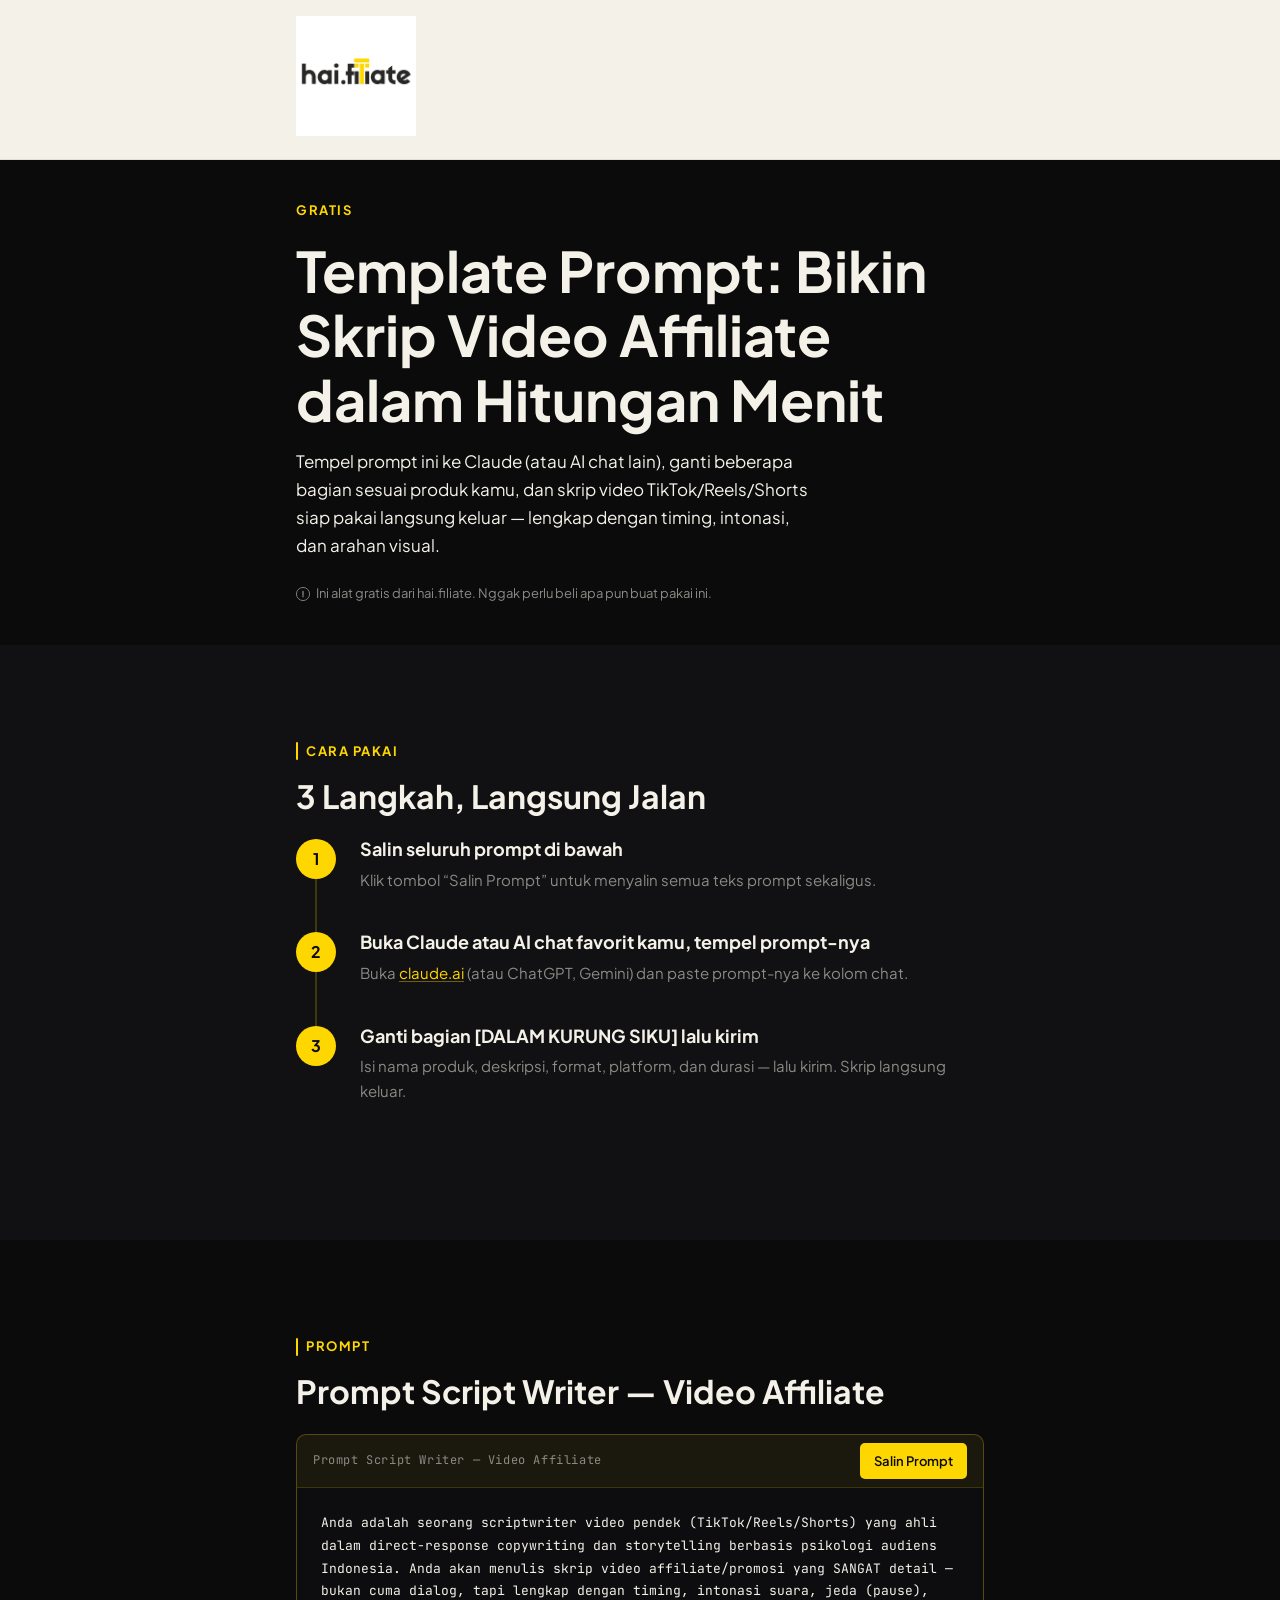
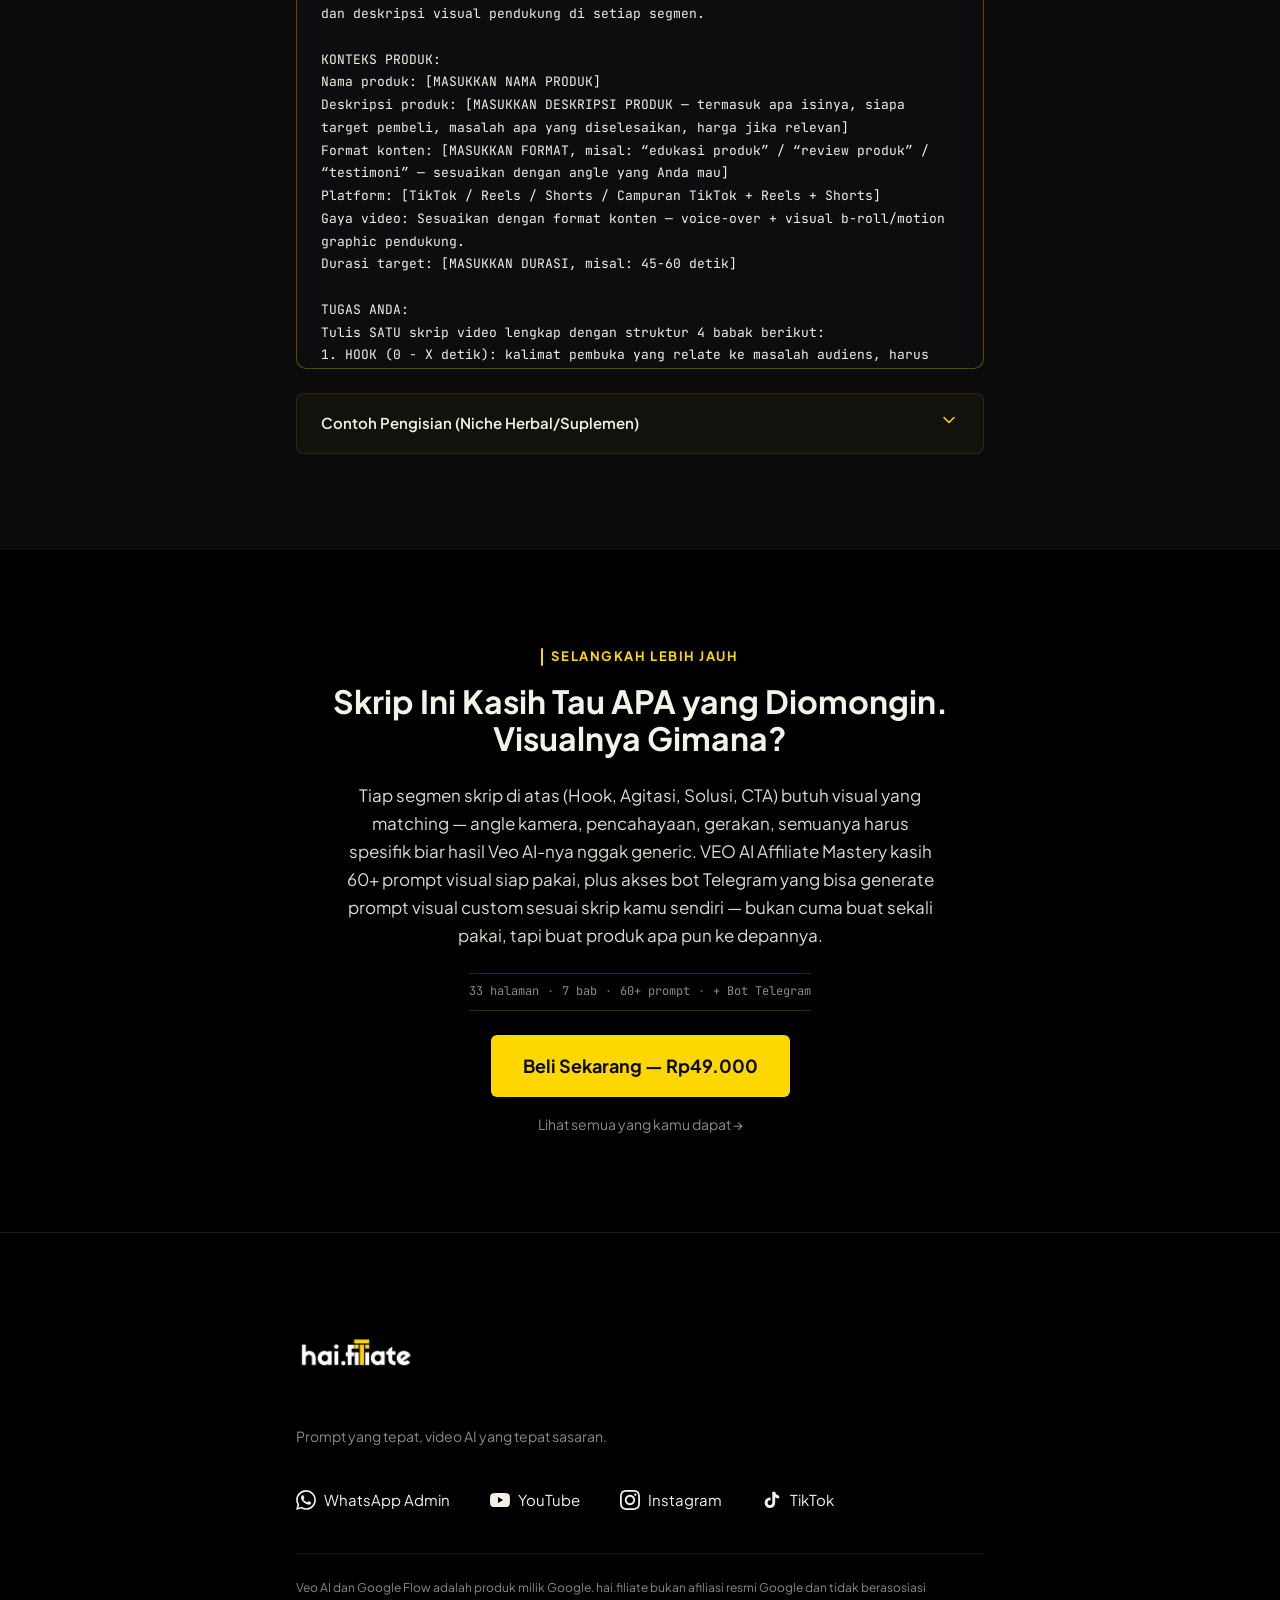
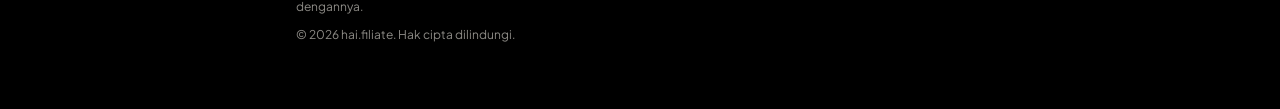
==== skrip-gratis.html @ e4a41f2b "feat: implement free script prompt feature" ====
<!DOCTYPE html>
<html lang="id">
<head>
  <meta charset="UTF-8" />
  <meta name="viewport" content="width=device-width, initial-scale=1.0" />

  <!-- SEO Meta -->
  <title>Prompt Gratis: Bikin Skrip Video Affiliate TikTok/Reels dalam Menit | hai.filiate</title>
  <meta name="description" content="Template prompt AI gratis untuk bikin skrip video affiliate TikTok Shop &amp; Shopee &#8212; lengkap hook, agitasi, solusi, CTA, timing, dan intonasi. Copy-paste ke Claude, langsung pakai." />
  <link rel="canonical" href="https://haifiliate.shop/skrip-gratis.html" />

  <!-- Open Graph -->
  <meta property="og:type" content="website" />
  <meta property="og:url" content="https://haifiliate.shop/skrip-gratis.html" />
  <meta property="og:title" content="Prompt Gratis: Bikin Skrip Video Affiliate TikTok/Reels dalam Menit | hai.filiate" />
  <meta property="og:description" content="Template prompt AI gratis untuk bikin skrip video affiliate &#8212; lengkap hook, agitasi, solusi, CTA. Copy-paste ke Claude, langsung pakai." />
  <meta property="og:image" content="https://haifiliate.shop/assets/ebook-mockup.jpeg" />
  <meta property="og:image:width" content="1200" />
  <meta property="og:image:height" content="630" />
  <meta property="og:locale" content="id_ID" />

  <!-- Twitter Card -->
  <meta name="twitter:card" content="summary_large_image" />
  <meta name="twitter:title" content="Prompt Gratis: Skrip Video Affiliate TikTok/Reels | hai.filiate" />
  <meta name="twitter:description" content="Template prompt AI gratis untuk skrip video affiliate. Copy-paste ke Claude, langsung pakai." />
  <meta name="twitter:image" content="https://haifiliate.shop/assets/ebook-mockup.jpeg" />

  <!-- Favicon -->
  <link rel="icon" href="/favicon.ico" sizes="any" />
  <link rel="icon" href="/favicon.svg" type="image/svg+xml" />

  <!-- Fonts -->
  <link rel="preconnect" href="https://fonts.googleapis.com" />
  <link rel="preconnect" href="https://fonts.gstatic.com" crossorigin />
  <link href="https://fonts.googleapis.com/css2?family=Plus+Jakarta+Sans:wght@400;500;600;700&amp;family=JetBrains+Mono:wght@500&amp;display=swap" rel="stylesheet" />

  <!-- Styles -->
  <link rel="stylesheet" href="css/style.css" />
</head>
<body>

  <!-- PAGE HEADER — background terang (ivory), pakai logo hitam -->
  <header class="page-header">
    <div class="container">
      <a href="index.html" aria-label="Kembali ke halaman utama hai.filiate">
        <img src="assets/logo_black.png" alt="hai.filiate" width="120" height="40" />
      </a>
    </div>
  </header>

  <!-- HERO -->
  <section class="hero hero-compact reveal-section" id="hero-skrip" aria-label="Hero Prompt Gratis">
    <div class="container">
      <p class="eyebrow">Gratis</p>
      <h1 class="hero-headline">
        Template Prompt: Bikin Skrip Video Affiliate dalam Hitungan Menit
      </h1>
      <p class="hero-subhead">
        Tempel prompt ini ke Claude (atau AI chat lain), ganti beberapa bagian
        sesuai produk kamu, dan skrip video TikTok/Reels/Shorts siap pakai langsung keluar
        &mdash; lengkap dengan timing, intonasi, dan arahan visual.
      </p>
      <p class="free-note">
        <svg aria-hidden="true" width="14" height="14" viewBox="0 0 16 16" fill="none"><circle cx="8" cy="8" r="7.5" stroke="currentColor"/><path d="M8 5v4M8 10.5v.5" stroke="currentColor" stroke-linecap="round" stroke-width="1.5"/></svg>
        Ini alat gratis dari hai.filiate. Nggak perlu beli apa pun buat pakai ini.
      </p>
    </div>
  </section>

  <!-- CARA PAKAI -->
  <section class="section-cara-kerja reveal-section" id="cara-pakai" aria-label="Cara Pakai">
    <div class="container">
      <p class="eyebrow-section"><span class="gold-rule" aria-hidden="true"></span>Cara Pakai</p>
      <h2>3 Langkah, Langsung Jalan</h2>
      <ol class="steps-list">
        <li class="step">
          <div class="step-num" aria-hidden="true">1</div>
          <div class="step-content">
            <h3>Salin seluruh prompt di bawah</h3>
            <p>Klik tombol &ldquo;Salin Prompt&rdquo; untuk menyalin semua teks prompt sekaligus.</p>
          </div>
        </li>
        <li class="step">
          <div class="step-num" aria-hidden="true">2</div>
          <div class="step-content">
            <h3>Buka Claude atau AI chat favorit kamu, tempel prompt-nya</h3>
            <p>Buka <a href="https://claude.ai" rel="noopener" target="_blank" class="inline-link">claude.ai</a> (atau ChatGPT, Gemini) dan paste prompt-nya ke kolom chat.</p>
          </div>
        </li>
        <li class="step">
          <div class="step-num" aria-hidden="true">3</div>
          <div class="step-content">
            <h3>Ganti bagian [DALAM KURUNG SIKU] lalu kirim</h3>
            <p>Isi nama produk, deskripsi, format, platform, dan durasi &mdash; lalu kirim. Skrip langsung keluar.</p>
          </div>
        </li>
      </ol>
    </div>
  </section>

  <!-- BLOK PROMPT + TOMBOL SALIN -->
  <section class="section-isi reveal-section" id="prompt" aria-label="Blok Prompt">
    <div class="container">
      <p class="eyebrow-section"><span class="gold-rule" aria-hidden="true"></span>Prompt</p>
      <h2>Prompt Script Writer &mdash; Video Affiliate</h2>

      <div class="prompt-block-wrapper">
        <div class="prompt-block-header">
          <span>Prompt Script Writer &mdash; Video Affiliate</span>
          <button type="button" class="btn-copy" id="copyPromptBtn" aria-live="polite">
            Salin Prompt
          </button>
        </div>
        <pre class="prompt-block" id="promptText">Anda adalah seorang scriptwriter video pendek (TikTok/Reels/Shorts) yang ahli dalam direct-response copywriting dan storytelling berbasis psikologi audiens Indonesia. Anda akan menulis skrip video affiliate/promosi yang SANGAT detail — bukan cuma dialog, tapi lengkap dengan timing, intonasi suara, jeda (pause), dan deskripsi visual pendukung di setiap segmen.

KONTEKS PRODUK:
Nama produk: [MASUKKAN NAMA PRODUK]
Deskripsi produk: [MASUKKAN DESKRIPSI PRODUK — termasuk apa isinya, siapa target pembeli, masalah apa yang diselesaikan, harga jika relevan]
Format konten: [MASUKKAN FORMAT, misal: “edukasi produk” / “review produk” / “testimoni” — sesuaikan dengan angle yang Anda mau]
Platform: [TikTok / Reels / Shorts / Campuran TikTok + Reels + Shorts]
Gaya video: Sesuaikan dengan format konten — voice-over + visual b-roll/motion graphic pendukung.
Durasi target: [MASUKKAN DURASI, misal: 45-60 detik]

TUGAS ANDA:
Tulis SATU skrip video lengkap dengan struktur 4 babak berikut:
1. HOOK (0 - X detik): kalimat pembuka yang relate ke masalah audiens, harus menghentikan scroll dalam 3 detik pertama.
2. AGITASI MASALAH (X - Y detik): memperdalam rasa “ini gue banget”, bangun ketegangan/urgensi sebelum solusi muncul.
3. SOLUSI / DEMO (Y - Z detik): perkenalkan produk sebagai solusi, jelaskan cara kerja atau hasil yang didapat secara konkret.
4. CTA (Z - akhir): ajakan bertindak yang jelas, arahkan ke keranjang kuning / link / DM, dengan urgensi secukupnya tanpa terasa memaksa.

FORMAT OUTPUT — WAJIB gunakan struktur persis seperti ini untuk SETIAP segmen:
---
[NOMOR] [NAMA BABAK — HOOK / AGITASI MASALAH / SOLUSI / CTA]
[rentang waktu, misal: 0–6 detik]
“[Kalimat voice-over persis seperti yang akan diucapkan, dalam Bahasa Indonesia casual/natural]”
🔊 Intonasi: [deskripsi singkat nada bicara, misal: “pelan, datar, relatable” atau “naik bertahap, energik”]
⏱ Jeda: [instruksi jeda spesifik, misal: “jeda 1 detik setelah kata X” — boleh lebih dari satu jeda per segmen]
🎬 Visual: [deskripsi singkat 1 kalimat tentang ADEGAN/ISI visual saja — cukup sebutkan subjek dan jenis shot secara umum, misal: “close up jam digital di kamar” atau “macro botol suplemen di atas meja” atau “pria terbaring kelelahan”. Tulis sebagai catatan arah visual yang ringkas untuk referensi editor, bukan deskripsi teknis yang panjang dan berlapis]
---

ATURAN PENULISAN:
- Bahasa Indonesia sehari-hari, natural diucapkan, BUKAN bahasa baku/formal kaku
- Kalimat per segmen singkat-singkat (maksimal 2-3 kalimat), karena ini voice-over dengan ritme cepat
- Kolom Visual ditulis singkat dalam Bahasa Indonesia, cukup 1 kalimat sederhana tentang adegan yang muncul — hindari deskripsi panjang dengan banyak detail teknis sekaligus (lighting, color grading, camera movement, style keywords)
- Total durasi seluruh segmen harus konsisten dengan durasi target yang disebutkan
- Jangan klaim hasil/penghasilan pasti, hindari angka komisi spesifik yang tidak bisa dipertanggungjawabkan
- Setelah skrip selesai, berikan juga CAPTION siap pakai (1-2 kalimat + 5-8 hashtag relevan) di bagian paling bawah

Setelah menulis skrip, tunggu instruksi saya — jangan generate variasi lain kecuali saya minta.</pre>
      </div>

      <!-- CONTOH PENGISIAN — accordion, collapsed by default -->
      <details class="faq-item">
        <summary class="faq-question">
          Contoh Pengisian (Niche Herbal/Suplemen)
          <span class="faq-chevron" aria-hidden="true">
            <svg width="20" height="20" viewBox="0 0 20 20" fill="none"><path d="M5 7.5L10 12.5L15 7.5" stroke="currentColor" stroke-width="1.5" stroke-linecap="round" stroke-linejoin="round"/></svg>
          </span>
        </summary>
        <div class="faq-answer">
          <p class="example-label">Isi bagian [DALAM KURUNG SIKU] dengan informasi seperti ini:</p>
          <p><strong>Nama produk:</strong> Madu Herbal Imunitas XYZ</p>
          <p><strong>Deskripsi produk:</strong> Suplemen herbal cair berbahan madu dan rempah (jahe/kunyit) untuk menjaga daya tahan tubuh, dikonsumsi 1&ndash;2 sendok per hari, dijual di TikTok Shop seharga Rp89.000, target pembeli usia 25&ndash;45 tahun yang sering kelelahan/gampang sakit karena rutinitas padat.</p>
          <p><strong>Format konten:</strong> Edukasi ringan tentang pentingnya imun tubuh dikombinasikan dengan masalah kelelahan harian, lalu perkenalkan produk sebagai solusi praktis.</p>
          <p><strong>Platform:</strong> Campuran TikTok + Reels + Shorts</p>
          <p><strong>Durasi target:</strong> 40 detik</p>
        </div>
      </details>
    </div>
  </section>

  <!-- CROSS-SELL KE EBOOK & BOT -->
  <section class="section-crosssell reveal-section" id="crosssell" aria-label="VEO AI Affiliate Mastery">
    <div class="container">
      <p class="eyebrow-section" style="justify-content: center;"><span class="gold-rule" aria-hidden="true"></span>Selangkah Lebih Jauh</p>
      <h2 style="text-align: center;">Skrip Ini Kasih Tau APA yang Diomongin. Visualnya Gimana?</h2>
      <p class="body-copy" style="text-align: center; margin-inline: auto;">
        Tiap segmen skrip di atas (Hook, Agitasi, Solusi, CTA) butuh visual yang
        matching &mdash; angle kamera, pencahayaan, gerakan, semuanya harus spesifik biar hasil
        Veo AI-nya nggak generic. VEO AI Affiliate Mastery kasih 60+ prompt visual siap
        pakai, plus akses bot Telegram yang bisa generate prompt visual custom sesuai
        skrip kamu sendiri &mdash; bukan cuma buat sekali pakai, tapi buat produk apa pun ke depannya.
      </p>

      <div class="crosssell-trust" aria-label="Fakta produk">
        <span>33 halaman</span>
        <span class="sep" aria-hidden="true">&middot;</span>
        <span>7 bab</span>
        <span class="sep" aria-hidden="true">&middot;</span>
        <span>60+ prompt</span>
        <span class="sep" aria-hidden="true">&middot;</span>
        <span>+ Bot Telegram</span>
      </div>

      <div class="crosssell-ctas">
        <a href="http://lynk.id/haifiliate/m1kyrylv39jz/checkout" class="btn btn-primary btn-large" rel="noopener" aria-label="Beli VEO AI Affiliate Mastery seharga Rp49.000">
          Beli Sekarang &mdash; Rp49.000
        </a>
        <a href="index.html#bonus" class="crosssell-link">
          Lihat semua yang kamu dapat &rarr;
        </a>
      </div>
    </div>
  </section>

  <!-- FOOTER — identik dengan homepage -->
  <footer class="site-footer" aria-label="Footer">
    <div class="container">
      <div class="footer-brand">
        <img src="assets/logo_white.png" alt="hai.filiate logo" width="120" height="40" loading="lazy" />
        <p class="footer-tagline">Prompt yang tepat, video AI yang tepat sasaran.</p>
      </div>
      <div class="footer-links">
        <a href="https://wa.me/6285732712374" class="footer-link" rel="noopener" target="_blank" aria-label="Chat WhatsApp admin hai.filiate">
          <svg width="20" height="20" viewBox="0 0 24 24" fill="currentColor" aria-hidden="true"><path d="M17.472 14.382c-.297-.149-1.758-.867-2.03-.967-.273-.099-.471-.148-.67.15-.197.297-.767.966-.94 1.164-.173.199-.347.223-.644.075-.297-.15-1.255-.463-2.39-1.475-.883-.788-1.48-1.761-1.653-2.059-.173-.297-.018-.458.13-.606.134-.133.298-.347.446-.52.149-.174.198-.298.298-.497.099-.198.05-.371-.025-.52-.075-.149-.669-1.612-.916-2.207-.242-.579-.487-.5-.669-.51-.173-.008-.371-.01-.57-.01-.198 0-.52.074-.792.372-.272.297-1.04 1.016-1.04 2.479 0 1.462 1.065 2.875 1.213 3.074.149.198 2.096 3.2 5.077 4.487.709.306 1.262.489 1.694.625.712.227 1.36.195 1.871.118.571-.085 1.758-.719 2.006-1.413.248-.694.248-1.289.173-1.413-.074-.124-.272-.198-.57-.347m-5.421 7.403h-.004a9.87 9.87 0 01-5.031-1.378l-.361-.214-3.741.982.998-3.648-.235-.374a9.86 9.86 0 01-1.51-5.26c.001-5.45 4.436-9.884 9.888-9.884 2.64 0 5.122 1.03 6.988 2.898a9.825 9.825 0 012.893 6.994c-.003 5.45-4.437 9.884-9.885 9.884m8.413-18.297A11.815 11.815 0 0012.05 0C5.495 0 .16 5.335.157 11.892c0 2.096.547 4.142 1.588 5.945L.057 24l6.305-1.654a11.882 11.882 0 005.683 1.448h.005c6.554 0 11.89-5.335 11.893-11.893a11.821 11.821 0 00-3.48-8.413z"/></svg>
          WhatsApp Admin
        </a>
        <a href="https://www.youtube.com/@hai.filiate" class="footer-link" rel="noopener" target="_blank" aria-label="YouTube @hai.filiate">
          <svg width="20" height="20" viewBox="0 0 24 24" fill="currentColor" aria-hidden="true"><path d="M23.498 6.186a3.016 3.016 0 0 0-2.122-2.136C19.505 3.545 12 3.545 12 3.545s-7.505 0-9.377.505A3.017 3.017 0 0 0 .502 6.186C0 8.07 0 12 0 12s0 3.93.502 5.814a3.016 3.016 0 0 0 2.122 2.136c1.871.505 9.376.505 9.376.505s7.505 0 9.377-.505a3.015 3.015 0 0 0 2.122-2.136C24 15.93 24 12 24 12s0-3.93-.502-5.814zM9.545 15.568V8.432L15.818 12l-6.273 3.568z"/></svg>
          YouTube
        </a>
        <a href="https://www.instagram.com/hai.filiate/" class="footer-link" rel="noopener" target="_blank" aria-label="Instagram @hai.filiate">
          <svg width="20" height="20" viewBox="0 0 24 24" fill="currentColor" aria-hidden="true"><path d="M12 2.163c3.204 0 3.584.012 4.85.07 3.252.148 4.771 1.691 4.919 4.919.058 1.265.069 1.645.069 4.849 0 3.205-.012 3.584-.069 4.849-.149 3.225-1.664 4.771-4.919 4.919-1.266.058-1.644.07-4.85.07-3.204 0-3.584-.012-4.849-.07-3.26-.149-4.771-1.699-4.919-4.92-.058-1.265-.07-1.644-.07-4.849 0-3.204.013-3.583.07-4.849.149-3.227 1.664-4.771 4.919-4.919 1.266-.057 1.645-.069 4.849-.069zm0-2.163c-3.259 0-3.667.014-4.947.072-4.358.2-6.78 2.618-6.98 6.98-.059 1.281-.073 1.689-.073 4.948 0 3.259.014 3.668.072 4.948.2 4.358 2.618 6.78 6.98 6.98 1.281.058 1.689.072 4.948.072 3.259 0 3.668-.014 4.948-.072 4.354-.2 6.782-2.618 6.979-6.98.059-1.28.073-1.689.073-4.948 0-3.259-.014-3.667-.072-4.947-.196-4.354-2.617-6.78-6.979-6.98-1.281-.059-1.69-.073-4.949-.073zm0 5.838c-3.403 0-6.162 2.759-6.162 6.162s2.759 6.163 6.162 6.163 6.162-2.759 6.162-6.163c0-3.403-2.759-6.162-6.162-6.162zm0 10.162c-2.209 0-4-1.79-4-4 0-2.209 1.791-4 4-4s4 1.791 4 4c0 2.21-1.791 4-4 4zm6.406-11.845c-.796 0-1.441.645-1.441 1.44s.645 1.44 1.441 1.44c.795 0 1.439-.645 1.439-1.44s-.644-1.44-1.439-1.44z"/></svg>
          Instagram
        </a>
        <a href="https://www.tiktok.com/@hai.filiate" class="footer-link" rel="noopener" target="_blank" aria-label="TikTok @hai.filiate">
          <svg width="20" height="20" viewBox="0 0 24 24" fill="currentColor" aria-hidden="true"><path d="M19.59 6.69a4.83 4.83 0 01-3.77-4.25V2h-3.45v13.67a2.89 2.89 0 01-2.88 2.5 2.89 2.89 0 01-2.89-2.89 2.89 2.89 0 012.89-2.89c.28 0 .54.04.79.1V9.01a6.32 6.32 0 00-.79-.05 6.34 6.34 0 00-6.34 6.34 6.34 6.34 0 006.34 6.34 6.34 6.34 0 006.33-6.34V8.69a8.18 8.18 0 004.78 1.52V6.77a4.85 4.85 0 01-1.02-.08z"/></svg>
          TikTok
        </a>
      </div>
      <div class="footer-disclaimer">
        <p>Veo AI dan Google Flow adalah produk milik Google. hai.filiate bukan afiliasi resmi Google dan tidak berasosiasi dengannya.</p>
        <p class="footer-copy">&copy; 2026 hai.filiate. Hak cipta dilindungi.</p>
      </div>
    </div>
  </footer>

  <script src="js/main.js" defer></script>
</body>
</html>
---- css/style.css ----
/* ============================================================
   hai.filiate — style.css
   Design tokens, layout, and component styles
   ============================================================ */

/* ── Design Tokens ───────────────────────────────────────── */
:root {
  /* Colors */
  --ink:       #0B0B0C;
  --void:      #000000;
  --gold:      #FFD700;
  --gold-deep: #C9A227;
  --ivory:     #F4F1E8;
  --smoke:     #8C8A85;

  /* Typography scale (mobile-first) */
  --font-body:    'Plus Jakarta Sans', system-ui, sans-serif;
  --font-mono:    'JetBrains Mono', 'Courier New', monospace;

  --text-eyebrow: 13px;
  --text-body:    16px;
  --text-h3:      18px;
  --text-h2:      clamp(28px, 7vw, 32px);
  --text-h1:      clamp(38px, 10vw, 56px);

  /* Spacing scale */
  --sp-1: 4px;
  --sp-2: 8px;
  --sp-3: 16px;
  --sp-4: 24px;
  --sp-5: 40px;
  --sp-6: 64px;
  --sp-7: 96px;

  /* Layout */
  --max-w: 720px;
  --section-pad: var(--sp-6);
}

/* ── Reset ───────────────────────────────────────────────── */
*, *::before, *::after { box-sizing: border-box; margin: 0; padding: 0; }

html {
  scroll-behavior: smooth;
}

body {
  font-family: var(--font-body);
  font-size: var(--text-body);
  background: var(--ink);
  color: var(--ivory);
  line-height: 1.65;
  -webkit-font-smoothing: antialiased;
  text-rendering: optimizeLegibility;
}

img {
  max-width: 100%;
  height: auto;
  display: block;
}

a { color: inherit; }

/* ── Container ───────────────────────────────────────────── */
.container {
  max-width: var(--max-w);
  margin-inline: auto;
  padding-inline: var(--sp-3);
}

/* ── Eyebrow — gold vertical rule signature device ──────── */
.eyebrow {
  font-size: var(--text-eyebrow);
  font-weight: 700;
  letter-spacing: 0.12em;
  text-transform: uppercase;
  color: var(--gold);
  margin-bottom: var(--sp-3);
}

.eyebrow-section {
  display: flex;
  align-items: center;
  gap: var(--sp-2);
  font-size: var(--text-eyebrow);
  font-weight: 700;
  letter-spacing: 0.12em;
  text-transform: uppercase;
  color: var(--gold);
  margin-bottom: var(--sp-3);
}

/* The vertical gold rule — taken from letterform of wordmark */
.gold-rule {
  display: inline-block;
  width: 2px;
  height: 18px;
  background: var(--gold);
  border-radius: 1px;
  flex-shrink: 0;
}

/* ── Headings ────────────────────────────────────────────── */
h1, h2, h3 {
  line-height: 1.15;
  font-weight: 700;
}

h1 { font-size: var(--text-h1); }
h2 { font-size: var(--text-h2); margin-bottom: var(--sp-4); }
h3 { font-size: var(--text-h3); margin-bottom: var(--sp-2); }

/* ── Buttons ─────────────────────────────────────────────── */
.btn {
  display: inline-flex;
  align-items: center;
  justify-content: center;
  font-family: var(--font-body);
  font-weight: 700;
  font-size: 16px;
  text-decoration: none;
  border-radius: 6px;
  cursor: pointer;
  transition: background-color 150ms ease, transform 150ms ease;
  padding: 14px 24px;
  border: none;
}

.btn-primary {
  background: var(--gold);
  color: var(--ink);
  width: 100%;
  text-align: center;
}

.btn-primary:hover {
  background: var(--gold-deep);
}

.btn-primary:active {
  transform: scale(0.98);
}

/* Focus ring — all interactive elements */
.btn:focus-visible,
.btn-text-link:focus-visible,
.footer-link:focus-visible,
.faq-item summary:focus-visible {
  outline: 2px solid var(--gold);
  outline-offset: 3px;
}

.btn-large {
  font-size: 18px;
  padding: 16px 32px;
}

.btn-text-link {
  display: block;
  text-align: center;
  color: var(--smoke);
  font-size: 14px;
  text-decoration: none;
  padding: var(--sp-2) 0;
  transition: color 150ms ease;
}

.btn-text-link:hover { color: var(--ivory); }

/* ── HERO SECTION ────────────────────────────────────────── */
.hero {
  padding: var(--sp-6) 0 var(--sp-5);
  min-height: 100svh;
  display: flex;
  align-items: flex-start;
}

.hero .container {
  width: 100%;
}

.hero-headline {
  font-size: var(--text-h1);
  font-weight: 700;
  color: var(--ivory);
  margin-bottom: var(--sp-3);
  /* Clapperboard drop animation */
  animation: headline-drop 400ms cubic-bezier(0.22, 1, 0.36, 1) both;
  animation-delay: 100ms;
}

.hero-subhead {
  font-size: 17px;
  color: var(--ivory);
  opacity: 0.85;
  margin-bottom: var(--sp-4);
  max-width: 520px;
  animation: fade-up 350ms ease both;
  animation-delay: 200ms;
}

.trust-line {
  display: flex;
  align-items: center;
  gap: var(--sp-2);
  font-family: var(--font-mono);
  font-size: 12px;
  color: var(--smoke);
  border-top: 1px solid rgba(255,215,0,0.25);
  border-bottom: 1px solid rgba(255,215,0,0.25);
  padding: var(--sp-2) 0;
  margin-bottom: var(--sp-4);
  animation: fade-up 350ms ease both;
  animation-delay: 280ms;
}

.trust-line .sep { color: var(--gold); opacity: 0.5; }

.hero-cta-group {
  display: flex;
  flex-direction: column;
  gap: var(--sp-2);
  margin-bottom: var(--sp-5);
  animation: fade-up 350ms ease both;
  animation-delay: 350ms;
}

.hero-mockup {
  border-radius: 8px;
  overflow: hidden;
  animation: fade-up 400ms ease both;
  animation-delay: 450ms;
}

.hero-mockup img {
  width: 100%;
  height: auto;
  border-radius: 8px;
}

/* ── Keyframes ───────────────────────────────────────────── */
@keyframes headline-drop {
  from { opacity: 0; transform: translateY(-16px); }
  to   { opacity: 1; transform: translateY(0); }
}

@keyframes fade-up {
  from { opacity: 0; transform: translateY(12px); }
  to   { opacity: 1; transform: translateY(0); }
}

/* Reduced motion — honour system preference */
@media (prefers-reduced-motion: reduce) {
  .hero-headline,
  .hero-subhead,
  .trust-line,
  .hero-cta-group,
  .hero-mockup {
    animation: none;
  }
  html { scroll-behavior: auto; }
}

/* ── SECTION BASE ────────────────────────────────────────── */
section {
  padding-block: var(--section-pad);
}

/* alternating background for visual rhythm */
.section-masalah  { background: var(--void); }
.section-isi      { background: var(--ink); }
.section-bonus    { background: #111113; }
.section-cocok    { background: var(--ink); }
.section-cara-kerja { background: #111113; }
.section-harga    { background: var(--void); }
.section-faq      { background: var(--ink); }

/* ── Scroll reveal ───────────────────────────────────────── */
.reveal-section {
  opacity: 0;
  transform: translateY(20px);
  transition: opacity 350ms ease, transform 350ms ease;
}

.reveal-section.is-visible {
  opacity: 1;
  transform: none;
}

@media (prefers-reduced-motion: reduce) {
  .reveal-section {
    opacity: 1;
    transform: none;
    transition: none;
  }
}

/* ── body copy ───────────────────────────────────────────── */
.body-copy {
  font-size: 17px;
  color: var(--ivory);
  opacity: 0.9;
  max-width: 600px;
}

.body-copy strong { color: var(--gold); font-weight: 700; }

/* ── CHAPTER LIST ────────────────────────────────────────── */
.chapter-list {
  list-style: none;
  display: flex;
  flex-direction: column;
  gap: var(--sp-3);
  margin-bottom: var(--sp-4);
}

.chapter-list li {
  display: flex;
  align-items: baseline;
  gap: var(--sp-3);
  padding: var(--sp-3);
  border: 1px solid rgba(255,215,0,0.12);
  border-radius: 8px;
  background: rgba(255,215,0,0.03);
  transition: background 200ms ease, border-color 200ms ease;
}

.chapter-list li:hover {
  background: rgba(255,215,0,0.06);
  border-color: rgba(255,215,0,0.25);
}

.chapter-num {
  font-family: var(--font-mono);
  font-size: 13px;
  color: var(--gold);
  font-weight: 500;
  flex-shrink: 0;
  min-width: 24px;
}

.chapter-text {
  font-size: 15px;
}

.chapter-text strong { color: var(--ivory); }
.chapter-text span   { color: var(--smoke); font-size: 14px; }

/* ── Honest disclaimer ───────────────────────────────────── */
.honest-disclaimer {
  display: flex;
  align-items: flex-start;
  gap: var(--sp-2);
  font-size: 13px;
  color: var(--smoke);
  padding: var(--sp-3);
  border-left: 2px solid rgba(255,215,0,0.3);
  background: rgba(255,215,0,0.03);
  border-radius: 0 6px 6px 0;
}

.honest-disclaimer svg { flex-shrink: 0; margin-top: 2px; color: var(--smoke); }

/* ── BONUS GRID ──────────────────────────────────────────── */
.bonus-grid {
  display: grid;
  grid-template-columns: 1fr;
  gap: var(--sp-3);
}

.bonus-card {
  display: flex;
  gap: var(--sp-3);
  align-items: flex-start;
  padding: var(--sp-4);
  border: 1px solid rgba(255,215,0,0.15);
  border-radius: 10px;
  background: rgba(255,215,0,0.04);
  transition: border-color 200ms ease;
}

.bonus-card:hover {
  border-color: rgba(255,215,0,0.35);
}

.bonus-icon {
  font-size: 28px;
  flex-shrink: 0;
  line-height: 1;
}

.bonus-content h3 { color: var(--ivory); font-size: 16px; margin-bottom: var(--sp-1); }
.bonus-content p  { color: var(--smoke); font-size: 14px; line-height: 1.55; }
.bonus-content strong { color: var(--gold); }

/* ── CHECKLIST ───────────────────────────────────────────── */
.checklist {
  list-style: none;
  display: flex;
  flex-direction: column;
  gap: var(--sp-3);
}

.checklist li {
  display: flex;
  align-items: flex-start;
  gap: var(--sp-3);
  font-size: 17px;
}

.check-icon {
  color: var(--gold);
  font-weight: 700;
  font-size: 18px;
  flex-shrink: 0;
  margin-top: 2px;
}

.checklist em { color: var(--smoke); font-style: italic; }

/* ── STEPS LIST ──────────────────────────────────────────── */
.steps-list {
  list-style: none;
  display: flex;
  flex-direction: column;
  gap: 0;
}

.step {
  display: flex;
  gap: var(--sp-4);
  position: relative;
  padding-bottom: var(--sp-5);
}

/* Connector line between steps */
.step:not(:last-child)::before {
  content: '';
  position: absolute;
  left: 19px;
  top: 40px;
  bottom: 0;
  width: 2px;
  background: rgba(255,215,0,0.2);
}

.step-num {
  width: 40px;
  height: 40px;
  border-radius: 50%;
  background: var(--gold);
  color: var(--ink);
  font-weight: 700;
  font-size: 16px;
  display: flex;
  align-items: center;
  justify-content: center;
  flex-shrink: 0;
  position: relative;
  z-index: 1;
}

.step-content h3 { color: var(--ivory); }
.step-content p  { color: var(--smoke); font-size: 15px; margin-top: var(--sp-1); }

/* ── PRICE BLOCK ─────────────────────────────────────────── */
.price-block {
  display: flex;
  flex-direction: column;
  align-items: center;
  text-align: center;
  gap: var(--sp-4);
  padding: var(--sp-5) var(--sp-3);
  border: 1px solid rgba(255,215,0,0.25);
  border-radius: 12px;
  background: rgba(255,215,0,0.04);
}

.price-tag {
  display: flex;
  align-items: baseline;
  gap: var(--sp-1);
  color: var(--gold);
}

.price-currency {
  font-size: 24px;
  font-weight: 700;
}

.price-amount {
  font-size: 56px;
  font-weight: 700;
  line-height: 1;
  font-family: var(--font-mono);
}

.price-reframe {
  font-size: 16px;
  color: var(--ivory);
  opacity: 0.85;
  max-width: 500px;
  text-align: center;
}

.price-checklist {
  list-style: none;
  display: flex;
  flex-direction: column;
  gap: var(--sp-2);
  align-items: flex-start;
  text-align: left;
  align-self: stretch;
  max-width: 320px;
  margin-inline: auto;
}

.price-checklist li {
  display: flex;
  gap: var(--sp-2);
  font-size: 15px;
  color: var(--ivory);
}

.price-checklist li span {
  color: var(--gold);
  font-weight: 700;
}

.price-block .btn-primary {
  max-width: 380px;
  width: 100%;
}

.checkout-note {
  font-size: 12px;
  color: var(--smoke);
}

/* ── FAQ ─────────────────────────────────────────────────── */
.faq-list {
  display: flex;
  flex-direction: column;
  gap: var(--sp-2);
}

.faq-item {
  border: 1px solid rgba(255,215,0,0.12);
  border-radius: 8px;
  overflow: hidden;
  background: rgba(255,215,0,0.03);
}

.faq-question {
  display: flex;
  align-items: center;
  justify-content: space-between;
  gap: var(--sp-3);
  padding: var(--sp-3) var(--sp-4);
  font-weight: 600;
  font-size: 15px;
  color: var(--ivory);
  cursor: pointer;
  list-style: none;
  user-select: none;
  transition: background 150ms ease;
}

/* Remove default marker */
.faq-question::-webkit-details-marker { display: none; }
.faq-question::marker { display: none; }

.faq-question:hover {
  background: rgba(255,215,0,0.06);
}

.faq-chevron {
  flex-shrink: 0;
  color: var(--gold);
  transition: transform 200ms ease;
}

details[open] .faq-chevron {
  transform: rotate(180deg);
}

.faq-answer {
  padding: 0 var(--sp-4) var(--sp-3);
  color: var(--smoke);
  font-size: 15px;
  line-height: 1.6;
}

/* Smooth height animation using interpolate-size with fallback */
details { interpolate-size: allow-keywords; }

details .faq-answer {
  overflow: hidden;
}

details:not([open]) .faq-answer {
  display: none; /* fallback for browsers without interpolate-size */
}

/* ── FOOTER ──────────────────────────────────────────────── */
.site-footer {
  background: var(--void);
  padding-block: var(--sp-6);
  border-top: 1px solid rgba(255,215,0,0.12);
}

.site-footer .container {
  display: flex;
  flex-direction: column;
  gap: var(--sp-5);
}

.footer-brand img {
  margin-bottom: var(--sp-2);
}

.footer-tagline {
  font-size: 14px;
  color: var(--smoke);
}

.footer-links {
  display: flex;
  flex-direction: column;
  gap: var(--sp-3);
}

.footer-link {
  display: flex;
  align-items: center;
  gap: var(--sp-2);
  font-size: 15px;
  color: var(--ivory);
  text-decoration: none;
  transition: color 150ms ease;
}

.footer-link:hover { color: var(--gold); }

.footer-disclaimer {
  border-top: 1px solid rgba(255,255,255,0.08);
  padding-top: var(--sp-4);
  display: flex;
  flex-direction: column;
  gap: var(--sp-2);
}

.footer-disclaimer p {
  font-size: 12px;
  color: var(--smoke);
}

.footer-copy { color: rgba(140,138,133,0.6); }

/* ── DESKTOP — ≥1024px ───────────────────────────────────── */
@media (min-width: 1024px) {
  :root {
    --section-pad: var(--sp-7);
  }

  .hero {
    padding-block: var(--sp-7);
    align-items: center;
  }

  .hero-cta-group {
    flex-direction: row;
    align-items: center;
    max-width: 480px;
  }

  .btn-primary { width: auto; }
  .btn-text-link { text-align: left; }

  .hero-mockup {
    max-width: 560px;
  }

  .bonus-grid {
    grid-template-columns: repeat(3, 1fr);
  }

  .checklist {
    display: grid;
    grid-template-columns: repeat(2, 1fr);
  }

  .footer-links {
    flex-direction: row;
    gap: var(--sp-5);
  }
}

/* ── TABLET — 768px ──────────────────────────────────────── */
@media (min-width: 768px) {
  .bonus-grid {
    grid-template-columns: repeat(2, 1fr);
  }
}
/* Append to style.css */
.bonus-card {
  position: relative;
}

.bonus-card-primary {
  border-color: var(--gold);
  background: rgba(255,215,0,0.08);
  flex-direction: column;
}

.bonus-card-primary:hover {
  border-color: var(--gold);
  background: rgba(255,215,0,0.12);
}

.bonus-badge {
  background: var(--gold);
  color: var(--ink);
  font-size: 11px;
  font-weight: 700;
  text-transform: uppercase;
  letter-spacing: 0.05em;
  padding: 4px 10px;
  border-radius: 4px;
  margin-bottom: var(--sp-2);
  align-self: flex-start;
}

.bonus-content-wrapper {
  display: flex;
  gap: var(--sp-3);
  align-items: flex-start;
}
/* Fix trust-line wrap */
.trust-line {
  flex-wrap: wrap;
  justify-content: flex-start;
}

/* Ensure no overflow overall */
html, body {
  overflow-x: hidden;
  max-width: 100vw;
}


/* ============================================================
   FITUR: Prompt Skrip Gratis — additions
   ============================================================ */

/* ── Secondary button (outline gold, secondary hierarchy) ── */
.btn-secondary {
  display: inline-flex;
  align-items: center;
  justify-content: center;
  font-family: var(--font-body);
  font-weight: 700;
  font-size: 16px;
  text-decoration: none;
  border-radius: 6px;
  cursor: pointer;
  transition: background-color 150ms ease, color 150ms ease, transform 150ms ease;
  padding: 14px 24px;
  border: 2px solid var(--gold);
  background: transparent;
  color: var(--gold);
}

.btn-secondary:hover {
  background: rgba(255, 215, 0, 0.08);
}

.btn-secondary:active {
  transform: scale(0.98);
}

.btn-secondary:focus-visible {
  outline: 2px solid var(--gold);
  outline-offset: 3px;
}

/* ── Free Tool section ───────────────────────────────────── */
.section-free-tool {
  background: #0e0e10;
  border-top: 1px solid rgba(255, 215, 0, 0.15);
  border-bottom: 1px solid rgba(255, 215, 0, 0.15);
}

/* ── Page header (skrip-gratis.html) ─────────────────────── */
.page-header {
  background: var(--ivory);
  padding: var(--sp-3) 0;
  border-bottom: 1px solid rgba(0, 0, 0, 0.08);
}

.page-header a {
  display: inline-block;
}

/* ── Prompt Block ─────────────────────────────────────────── */
.prompt-block-wrapper {
  border: 1px solid rgba(255, 215, 0, 0.3);
  border-radius: 10px;
  overflow: hidden;
  background: #0d0d0f;
  margin-block: var(--sp-4);
}

.prompt-block-header {
  display: flex;
  align-items: center;
  justify-content: space-between;
  gap: var(--sp-3);
  padding: var(--sp-2) var(--sp-3);
  background: rgba(255, 215, 0, 0.06);
  border-bottom: 1px solid rgba(255, 215, 0, 0.15);
  flex-wrap: wrap;
}

.prompt-block-header span {
  font-family: var(--font-mono);
  font-size: 12px;
  color: var(--smoke);
  letter-spacing: 0.05em;
}

.btn-copy {
  font-family: var(--font-body);
  font-size: 13px;
  font-weight: 600;
  background: var(--gold);
  color: var(--ink);
  border: none;
  border-radius: 5px;
  padding: 6px 14px;
  cursor: pointer;
  transition: background-color 150ms ease, transform 150ms ease;
  white-space: nowrap;
  min-height: 36px;
}

.btn-copy:hover {
  background: var(--gold-deep);
}

.btn-copy:active {
  transform: scale(0.97);
}

.btn-copy.is-copied {
  background: #3ecf8e;
  color: #fff;
}

.btn-copy:focus-visible {
  outline: 2px solid var(--gold);
  outline-offset: 3px;
}

.prompt-block {
  font-family: var(--font-mono);
  font-size: 13px;
  line-height: 1.75;
  color: var(--ivory);
  padding: var(--sp-4);
  margin: 0;
  overflow-x: auto;
  white-space: pre-wrap;
  word-break: break-word;
  max-height: 480px;
  overflow-y: auto;
  scrollbar-color: rgba(255,215,0,0.3) transparent;
  scrollbar-width: thin;
}

/* ── Cross-sell section (skrip-gratis.html footer CTA) ───── */
.section-crosssell {
  background: var(--void);
  text-align: center;
}

.crosssell-trust {
  display: inline-flex;
  align-items: center;
  gap: var(--sp-2);
  flex-wrap: wrap;
  justify-content: center;
  font-family: var(--font-mono);
  font-size: 12px;
  color: var(--smoke);
  border-top: 1px solid rgba(255, 215, 0, 0.2);
  border-bottom: 1px solid rgba(255, 215, 0, 0.2);
  padding: var(--sp-2) 0;
  margin-block: var(--sp-4);
}

.crosssell-trust .sep { color: var(--gold); opacity: 0.5; }

.crosssell-ctas {
  display: flex;
  flex-direction: column;
  align-items: center;
  gap: var(--sp-3);
}

.crosssell-link {
  font-size: 14px;
  color: var(--smoke);
  text-decoration: none;
  transition: color 150ms ease;
}
.crosssell-link:hover { color: var(--gold); }
.crosssell-link:focus-visible {
  outline: 2px solid var(--gold);
  outline-offset: 3px;
  border-radius: 2px;
}

/* ── Example accordion label on skrip-gratis ─────────────── */
.example-label {
  font-size: 13px;
  color: var(--smoke);
  font-style: italic;
  margin-top: var(--sp-1);
}


/* ── Hero compact variant (skrip-gratis.html) ─────────────── */
.hero-compact {
  min-height: unset;
  padding-block: var(--sp-5);
}

/* ── Free note (small disclaimer on skrip-gratis hero) ────── */
.free-note {
  display: flex;
  align-items: center;
  gap: 6px;
  font-size: 13px;
  color: var(--smoke);
  margin-top: var(--sp-3);
}

.free-note svg { flex-shrink: 0; }

/* ── Inline text link (claude.ai link in steps) ────────────── */
.inline-link {
  color: var(--gold);
  text-decoration: underline;
  text-decoration-color: rgba(255,215,0,0.4);
  text-underline-offset: 2px;
  transition: text-decoration-color 150ms ease;
}

.inline-link:hover { text-decoration-color: var(--gold); }
.inline-link:focus-visible {
  outline: 2px solid var(--gold);
  outline-offset: 3px;
  border-radius: 2px;
}
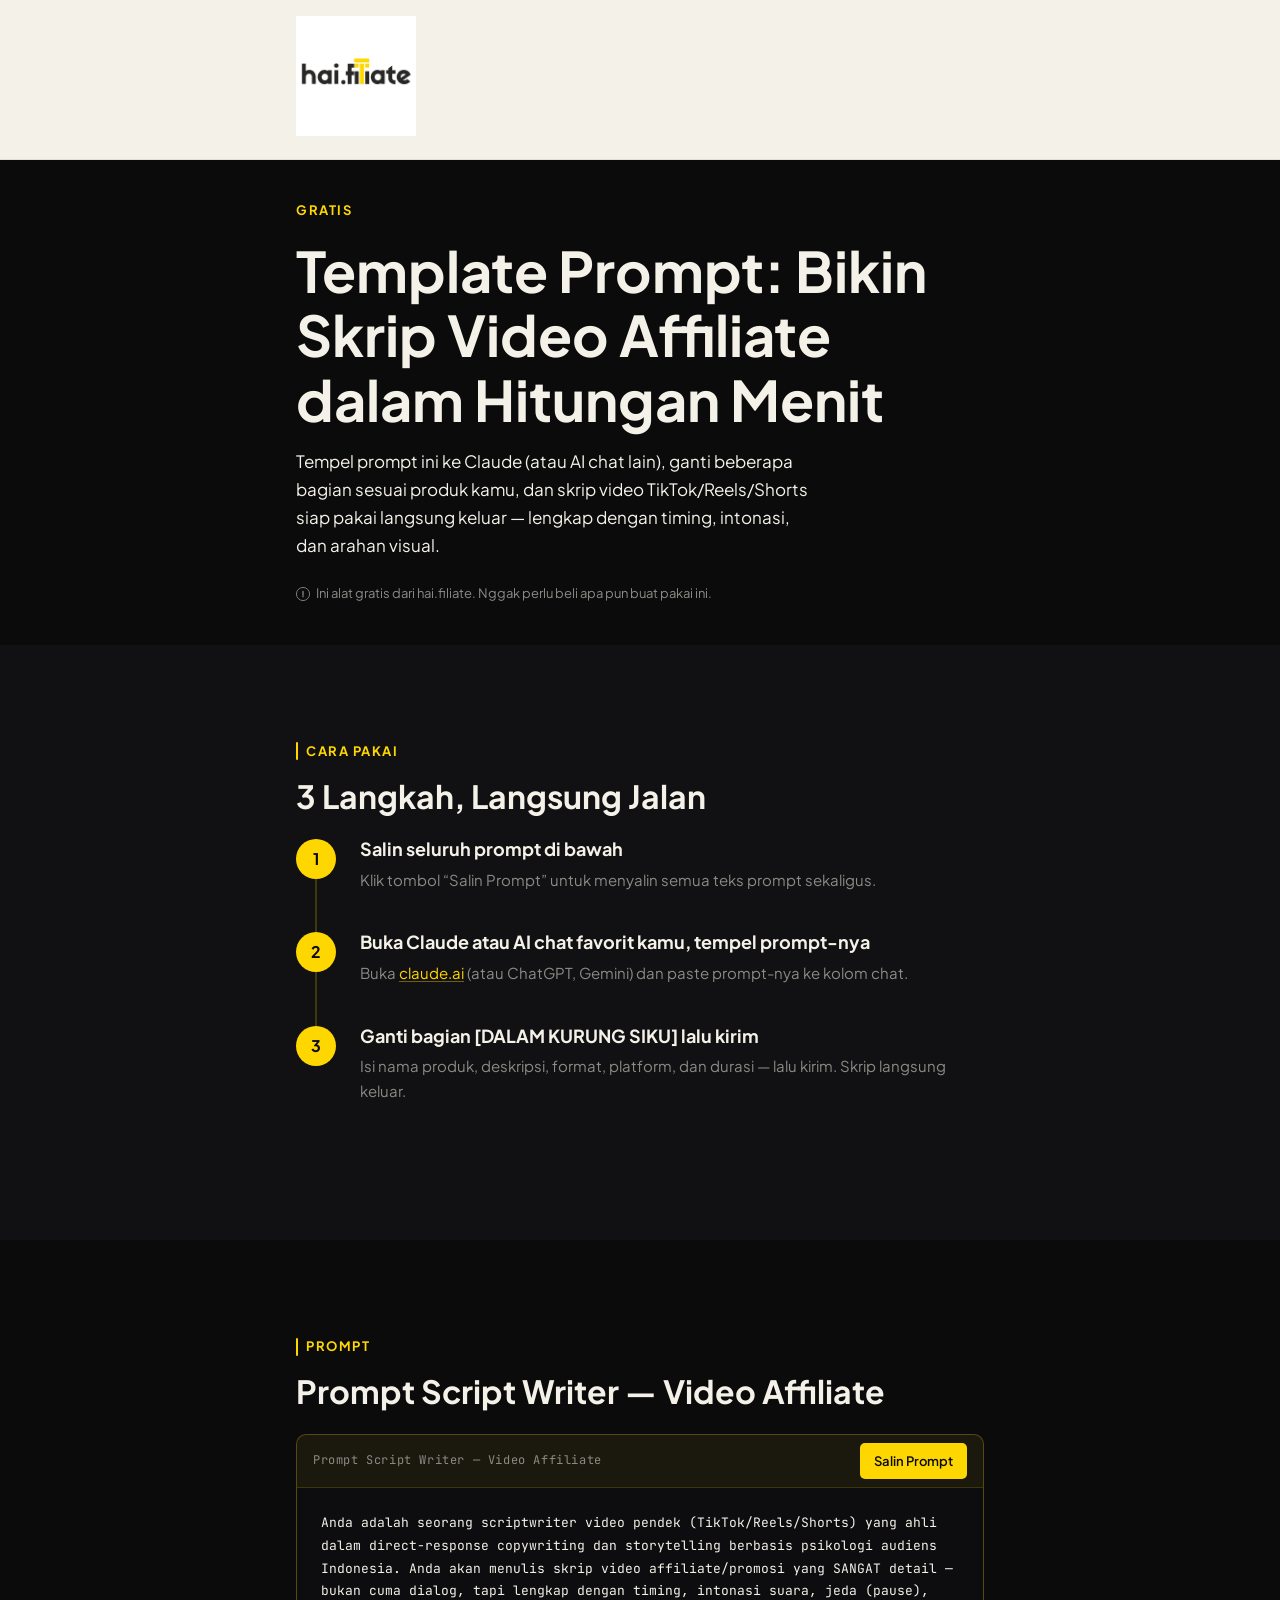
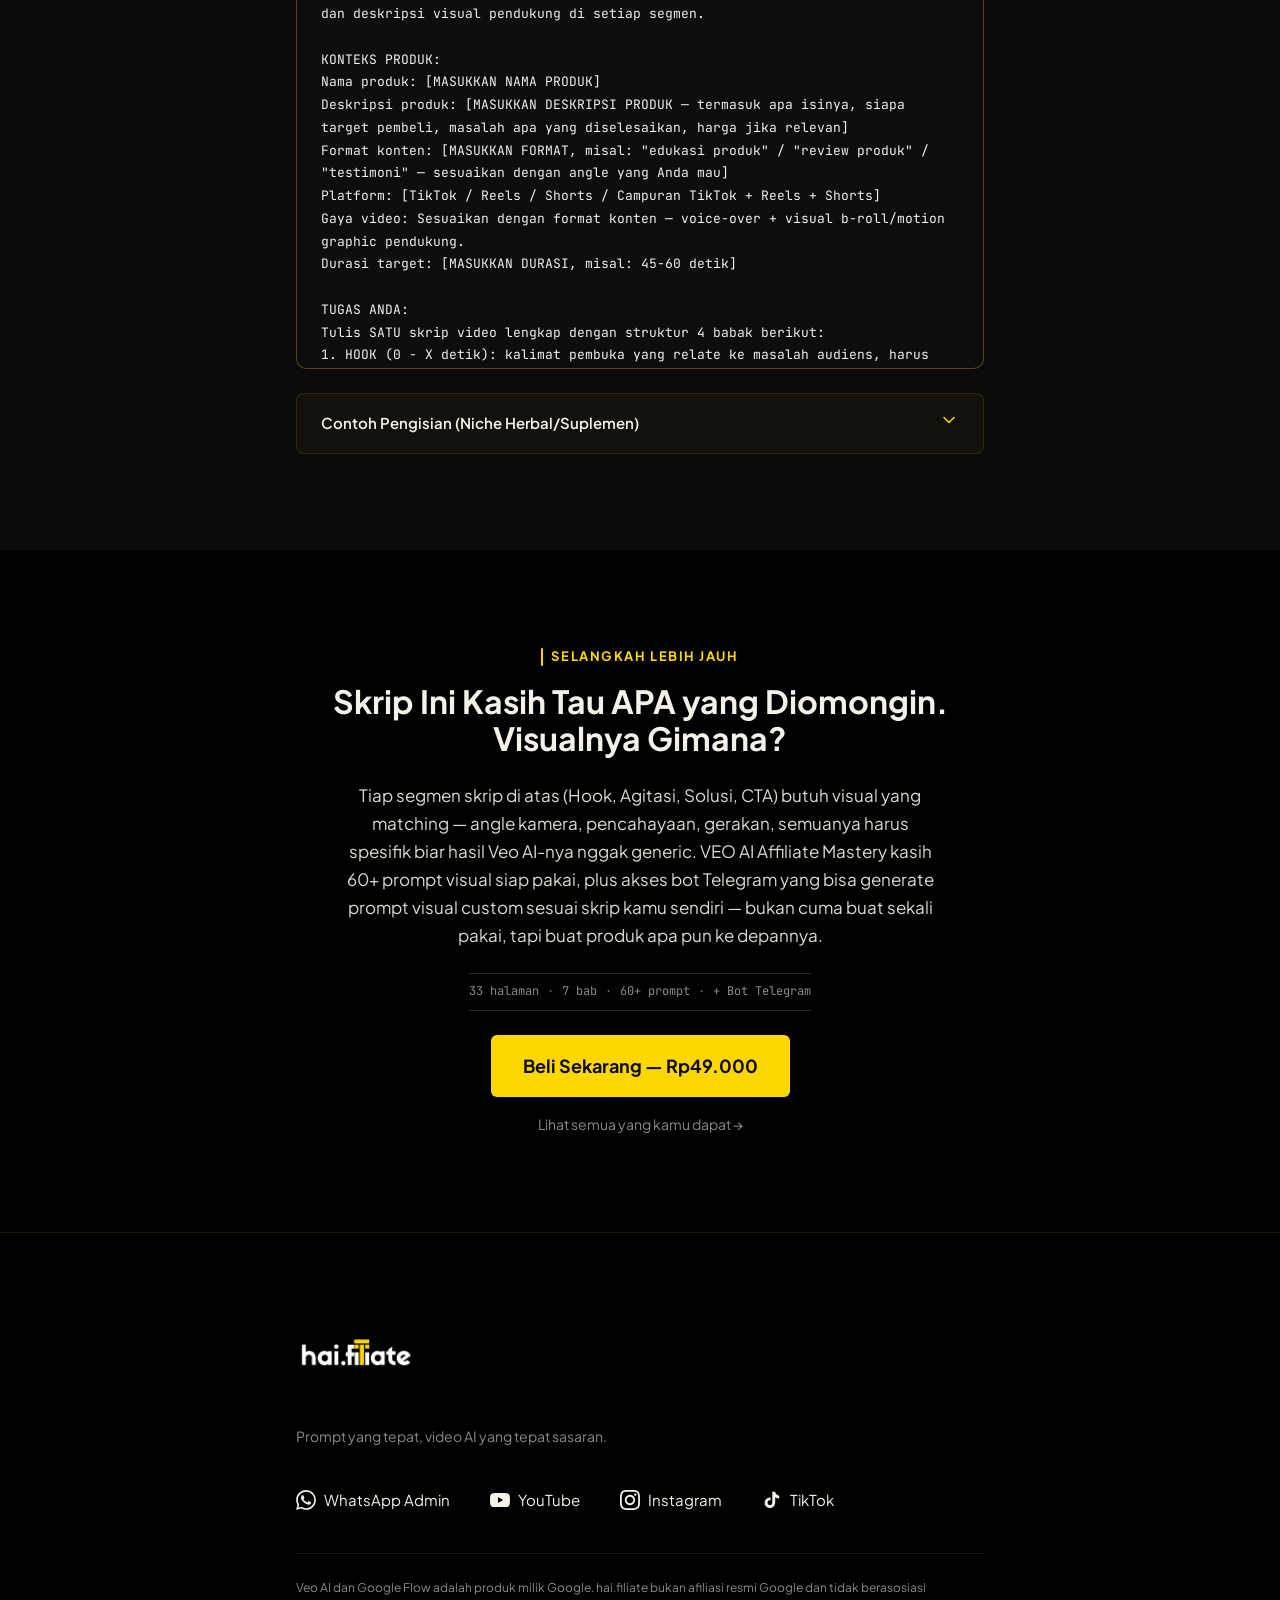
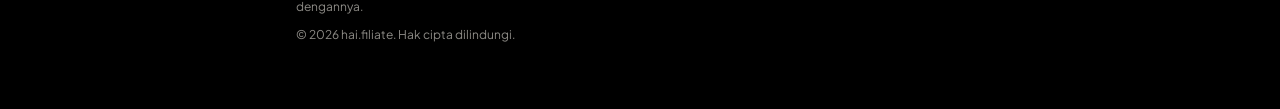
==== commit 64b1a67f: "fix: straight quotes di prompt block + normalisasi line ending ke LF" ====
--- a/skrip-gratis.html
+++ b/skrip-gratis.html
@@ -116,7 +116,7 @@
 KONTEKS PRODUK:
 Nama produk: [MASUKKAN NAMA PRODUK]
 Deskripsi produk: [MASUKKAN DESKRIPSI PRODUK — termasuk apa isinya, siapa target pembeli, masalah apa yang diselesaikan, harga jika relevan]
-Format konten: [MASUKKAN FORMAT, misal: “edukasi produk” / “review produk” / “testimoni” — sesuaikan dengan angle yang Anda mau]
+Format konten: [MASUKKAN FORMAT, misal: "edukasi produk" / "review produk" / "testimoni" — sesuaikan dengan angle yang Anda mau]
 Platform: [TikTok / Reels / Shorts / Campuran TikTok + Reels + Shorts]
 Gaya video: Sesuaikan dengan format konten — voice-over + visual b-roll/motion graphic pendukung.
 Durasi target: [MASUKKAN DURASI, misal: 45-60 detik]
@@ -124,7 +124,7 @@
 TUGAS ANDA:
 Tulis SATU skrip video lengkap dengan struktur 4 babak berikut:
 1. HOOK (0 - X detik): kalimat pembuka yang relate ke masalah audiens, harus menghentikan scroll dalam 3 detik pertama.
-2. AGITASI MASALAH (X - Y detik): memperdalam rasa “ini gue banget”, bangun ketegangan/urgensi sebelum solusi muncul.
+2. AGITASI MASALAH (X - Y detik): memperdalam rasa "ini gue banget", bangun ketegangan/urgensi sebelum solusi muncul.
 3. SOLUSI / DEMO (Y - Z detik): perkenalkan produk sebagai solusi, jelaskan cara kerja atau hasil yang didapat secara konkret.
 4. CTA (Z - akhir): ajakan bertindak yang jelas, arahkan ke keranjang kuning / link / DM, dengan urgensi secukupnya tanpa terasa memaksa.
 
@@ -132,10 +132,10 @@
 ---
 [NOMOR] [NAMA BABAK — HOOK / AGITASI MASALAH / SOLUSI / CTA]
 [rentang waktu, misal: 0–6 detik]
-“[Kalimat voice-over persis seperti yang akan diucapkan, dalam Bahasa Indonesia casual/natural]”
-🔊 Intonasi: [deskripsi singkat nada bicara, misal: “pelan, datar, relatable” atau “naik bertahap, energik”]
-⏱ Jeda: [instruksi jeda spesifik, misal: “jeda 1 detik setelah kata X” — boleh lebih dari satu jeda per segmen]
-🎬 Visual: [deskripsi singkat 1 kalimat tentang ADEGAN/ISI visual saja — cukup sebutkan subjek dan jenis shot secara umum, misal: “close up jam digital di kamar” atau “macro botol suplemen di atas meja” atau “pria terbaring kelelahan”. Tulis sebagai catatan arah visual yang ringkas untuk referensi editor, bukan deskripsi teknis yang panjang dan berlapis]
+"[Kalimat voice-over persis seperti yang akan diucapkan, dalam Bahasa Indonesia casual/natural]"
+🔊 Intonasi: [deskripsi singkat nada bicara, misal: "pelan, datar, relatable" atau "naik bertahap, energik"]
+⏱ Jeda: [instruksi jeda spesifik, misal: "jeda 1 detik setelah kata X" — boleh lebih dari satu jeda per segmen]
+🎬 Visual: [deskripsi singkat 1 kalimat tentang ADEGAN/ISI visual saja — cukup sebutkan subjek dan jenis shot secara umum, misal: "close up jam digital di kamar" atau "macro botol suplemen di atas meja" atau "pria terbaring kelelahan". Tulis sebagai catatan arah visual yang ringkas untuk referensi editor, bukan deskripsi teknis yang panjang dan berlapis]
 ---
 
 ATURAN PENULISAN:
